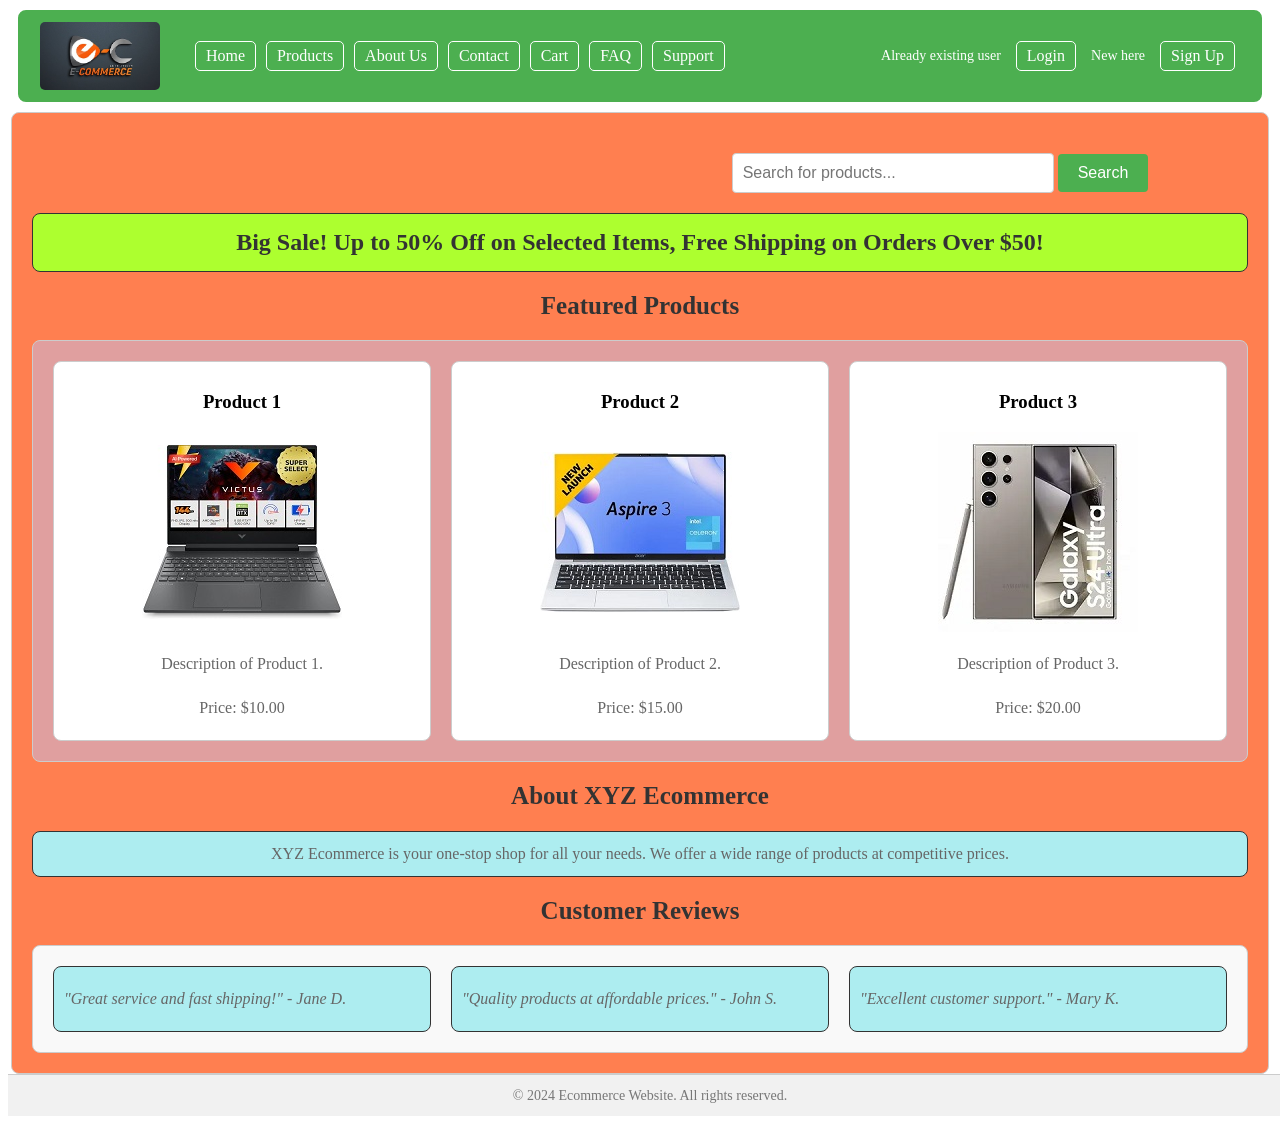
==== E-Commerce website/index.html @ fdeffb08 "adding E commerce project to repo" ====
<!DOCTYPE html>
<html lang="en">
<head>
    <meta charset="UTF-8">
    <meta name="viewport" content="width=device-width, initial-scale=1.0">
    <title>XYZ Ecommerce Website</title>

    <link rel="stylesheet" href="styles.css">
</head>
<body>
    <header>
        <div class="siteheader">
            <img src="ecommerce logo.webp" alt="XYZ Ecommerce Logo" class="logo">
        <nav>
            <ul>
                <a href="#" class="list">Home</a>
                <a href="#" class="list">Products</a>
                <a href="#" class="list">About Us</a>        
                <a href="#" class="list">Contact</a>
                <a href="#" class="list">Cart</a>
                <a href="#" class="list">FAQ</a>
                <a href="#" class="list">Support</a>         
            </ul>         
              <div class="login">
                <span class="para1">Already existing user </span> 
                <a href="#" class="list1">Login</a>
                
                <span class="para1">New here</span> 
                <a href="#" class="list1">Sign Up</a>    
               </div>
        </nav>
        </div>
    </header>

    <main>
        <div class="main-container">
            
            
        <div class="searchbar">
            <input type="text" placeholder="Search for products..." class="searchinput">
            <button class="searchbutton">Search</button>
        </div>
        
        <div class="banner">
            <h2>Big Sale! Up to 50% Off on Selected Items, Free Shipping on Orders Over $50!</h2>
        </div>

       
        <section>
            <h2>Featured Products</h2>
            <div class="product-grid">
                <div class="product-item">
                    <h3 class="product-card h3">Product 1</h3>
                    <div class="product-image-container">
                        <img src="HP laptop.jpg" alt="Product 1" class="product-card img">
                    </div>
                    <p class="product-card p">Description of Product 1.</p>
                    <p class="product-card p">Price: $10.00</p>
                </div>
                <div class="product-item">
                    <h3 class="product-card h3">Product 2</h3>
                    <div class="product-image-container">
                        <img src="acer laptop.jpg" alt="Product 2" class="product-card img">
                    </div>  
                    <p class="product-card p">Description of Product 2.</p>
                    <p class="product-card p">Price: $15.00</p>
                </div>
                <div class="product-item">
                    <h3 class="product-card h3">Product 3</h3>
                    <div class="product-image-container">
                        <img src="samsung image.jpg" alt="Product 3" class="product-card img">
                    </div>
                    <p class="product-card p">Description of Product 3.</p>
                    <p class="product-card p">Price: $20.00</p>
                </div>
            </div>

            <article>
                <h2>About XYZ Ecommerce</h2>
                <p>XYZ Ecommerce is your one-stop shop for all your needs. We offer a wide range of products at competitive prices.</p>
            </article>

            <aside>
                <h2>Customer Reviews</h2>
                <div class="customer-reviews">
                    <div class="review">
                <p>"Great service and fast shipping!" - Jane D.</p>
                    </div>
                    <div class="review">
                <p>"Quality products at affordable prices." - John S.</p>
                    </div>
                    <div class="review">
                <p>"Excellent customer support." - Mary K.</p>
                    </div>
                </div>
            </aside>
        </section>
        </div>
    </main>
</body>    
<footer>
        <p>&copy; 2024 Ecommerce Website. All rights reserved.</p>
</footer>  
    
</html>
---- E-Commerce website/styles.css ----
/* --- 1. Main Header Container (Site Header) --- */
.siteheader {
    background-color: #4CAF50; 
    display: flex;
    flex-direction: row; 
    align-items: center; /* Vertically centers the logo and nav */
    
    color: white;
    padding: 10px 20px; /* Add horizontal padding */
    margin: 10px; 
    border-radius: 8px;
    border: #4CAF50 solid 2px;
    height: auto;
    width: auto; 
}

/* --- 2. Logo Styling --- */
.logo {
    /* Set a reasonable size for the logo */
    width: 120px; 
    height: auto;
    margin-right: 30px; /* Space between logo and navigation */
    border-radius: 5px;
}

/* --- 3. Navigation Container (nav) --- */
nav {
    /* Allow nav to take up all remaining horizontal space */
    flex-grow: 1; 
    display: flex;
    justify-content: space-between; /* Pushes the 'ul' to the left and '.login' to the right */
    align-items: center;
}

/* --- 4. Main Link List (ul) --- */
nav ul {
    /* Remove default list styles and align links */
    display: flex;
    list-style: none;
    padding: 0;
    margin: 0;
}

/* --- 5. Login/Signup Section --- */
.login {
    display: flex;
    align-items: center;
    gap: 10px; /* Space out the login elements */
}

/* --- 6. Adjust List/Button Colors (for visibility on the green background) --- */
.list, .list1 {
    /* Make buttons visually match the header */
    background-color: #4CAF50; 
    color: white; 
    border: 1px solid white;
    font-weight: normal; 
    padding: 5px 10px; 
    margin: 0 5px; 
    text-decoration: none;
    border-radius: 5px;
}
.para1 {
    color: white; /* Ensure text is visible */
    font-size: 14px;
    font-weight: normal;
}

.main-container {
    max-width: auto;
    margin: 0 3px;
    border: #ccc solid 1px;
    border-radius: 8px;
    padding: 20px;
    background-color: coral;
    align-items: center
}

/* h1 {
    font-size: 30px;
    margin: 5px;
    text-align:left;
    color: #333;
}

.login {
    display: flex;
    justify-content: flex-end;
    align-items: center;
}

.hoverlink:hover {
    background-color: lightblue;
    color: white;
    border-radius: 5px;
}   


.list {
    margin: 15px;
    text-decoration: none;
    color: #333;
    font-weight: bold;
    font-size: 18px;
    border: 0.5px solid white;
    padding: 3px;
    border-radius: 10px;
    height: auto;
    width: auto;
    background-color:lightgray;
}

.list1 {
    margin: 5px;
    text-decoration: none;
    color: #333;
    font-weight: bold;
    font-size: 18px;
    border: 0.5px solid white;
    padding: 3px;
    border-radius: 10px;
    background-color:lightgrey;
    justify-content:center;
    align-items: center; 
}


.para1 {
    font-size: 16px;
    color: #333;
    font-weight: bold;  
    text-align: center;
} */

.searchbar {
    margin: 20px auto;
    text-align: center;
    margin-left: 600px;
}                                               

.searchinput {
    width: 300px;
    padding: 10px;
    font-size: 16px;
    border: 1px solid #ccc;
    border-radius: 4px;
}

.searchbutton {
    padding: 10px 20px;
    font-size: 16px;
    background-color: #4CAF50;
    color: white;
    border: none;
    border-radius: 4px;
    cursor: pointer;
}

.searchbutton:hover {
    background-color: #45a049;
}                       

h2 {
    text-align: center;
    margin-top: 20px;
    font-size: 25px;
    color: #333;
}

p {
    font-size: 16px;
    color: #666;
    line-height: 1.5;
    margin: 10px 0;
}

/* --- PRODUCT GRID & ITEMS --- */

.product-grid {
    display: grid;
    /* Use repeat(auto-fit, ...) for responsive columns */
    grid-template-columns: repeat(auto-fit, minmax(250px, 1fr)); 
    gap: 20px;
    padding: 20px;
    border: #ccc solid 1px;
    border-radius: 8px;
    margin: auto;
    background-color: #e09f9f;
}

/* --- PRODUCT GRID & ITEMS --- */

/* --- PRODUCT ITEM CONTAINER --- */
.product-item {
    border: 1px solid #ccc;
    border-radius: 8px;
    padding: 10px;
    text-align: center;
    /* Use a generous height for the entire card to prevent overflow */
    height: auto; 
    overflow: hidden; 
    display: flex; 
    flex-direction: column;
    justify-content: space-between; 
    background-color: #fff;     
}

.product-image-container {
    display: flex;
    justify-content: center;
    align-items: center;
    /* Set a fixed width for the image area to accommodate wide images */
    width: 200px;
    /* Set a large, fixed height for the image area to give wide images vertical room */
    height: 200px; 
    margin: 0 auto 10px auto; 
    /* Ensures the image content fits within this box */
    overflow: hidden; 
}

/* 🖼️ The Image itself */
.product-card img {
    /* Image is forced to fill the entire container box */
    width: 100%; 
    height: 100%;    
    /* CRITICAL: Ensures the entire image is visible (not cropped) */
    object-fit: contain;    
    border-radius: 8px;
}

/* Existing styles below for h3 and p */
.product-card h3 {
    font-size: 18px;
    margin: 10px 0;
}

.product-card p {
    font-size: 16px;
    color: #333;
    margin-top: 5px;
}


footer {
    background-color: #f1f1f1;
    text-align: center;
    padding: 10px;
    /* position: fixed; */
    bottom: 0;
    width: 100%;
    border-top: 1px solid #ccc;
}

footer p {
    margin: 0;
    font-size: 14px;
    color: #777;
}


.customer-reviews {
   display: grid;
   grid-template-columns: repeat(auto-fit, minmax(200px, 1fr));
   gap: 20px;
   padding: 20px;
   border: #ccc solid 1px;
   border-radius: 8px;
   margin: auto;
   background-color: #f9f9f9;

}

article p {
    font-size: 16px;
    color: #666;
    line-height: 1.5;
    margin: auto 0;
    text-align: center;
    border: #333 solid 1px;
    padding: 10px;
    border-radius: 8px;         
    background-color:rgb(173, 237, 240);
}

.review {
    font-style: italic;
    color: #555;
    margin-bottom: auto;
    justify-content: space-between;
    border: #333 solid 1px;
    padding: 10px;
    border-radius: 8px;
    background-color:rgb(173, 237, 240);
}

.banner {
    background-color:greenyellow;
    padding: 15px;
    border-radius: 8px;
    text-align: center;
    margin: 20px auto;
    border: #333 solid 1px;
}

.banner h2 {
    margin: 0;
    font-size: 24px;
    color: #333;
}

@media query (max-width: 600px) {
    .product-grid {
        grid-template-columns: 1fr; 
    }
}
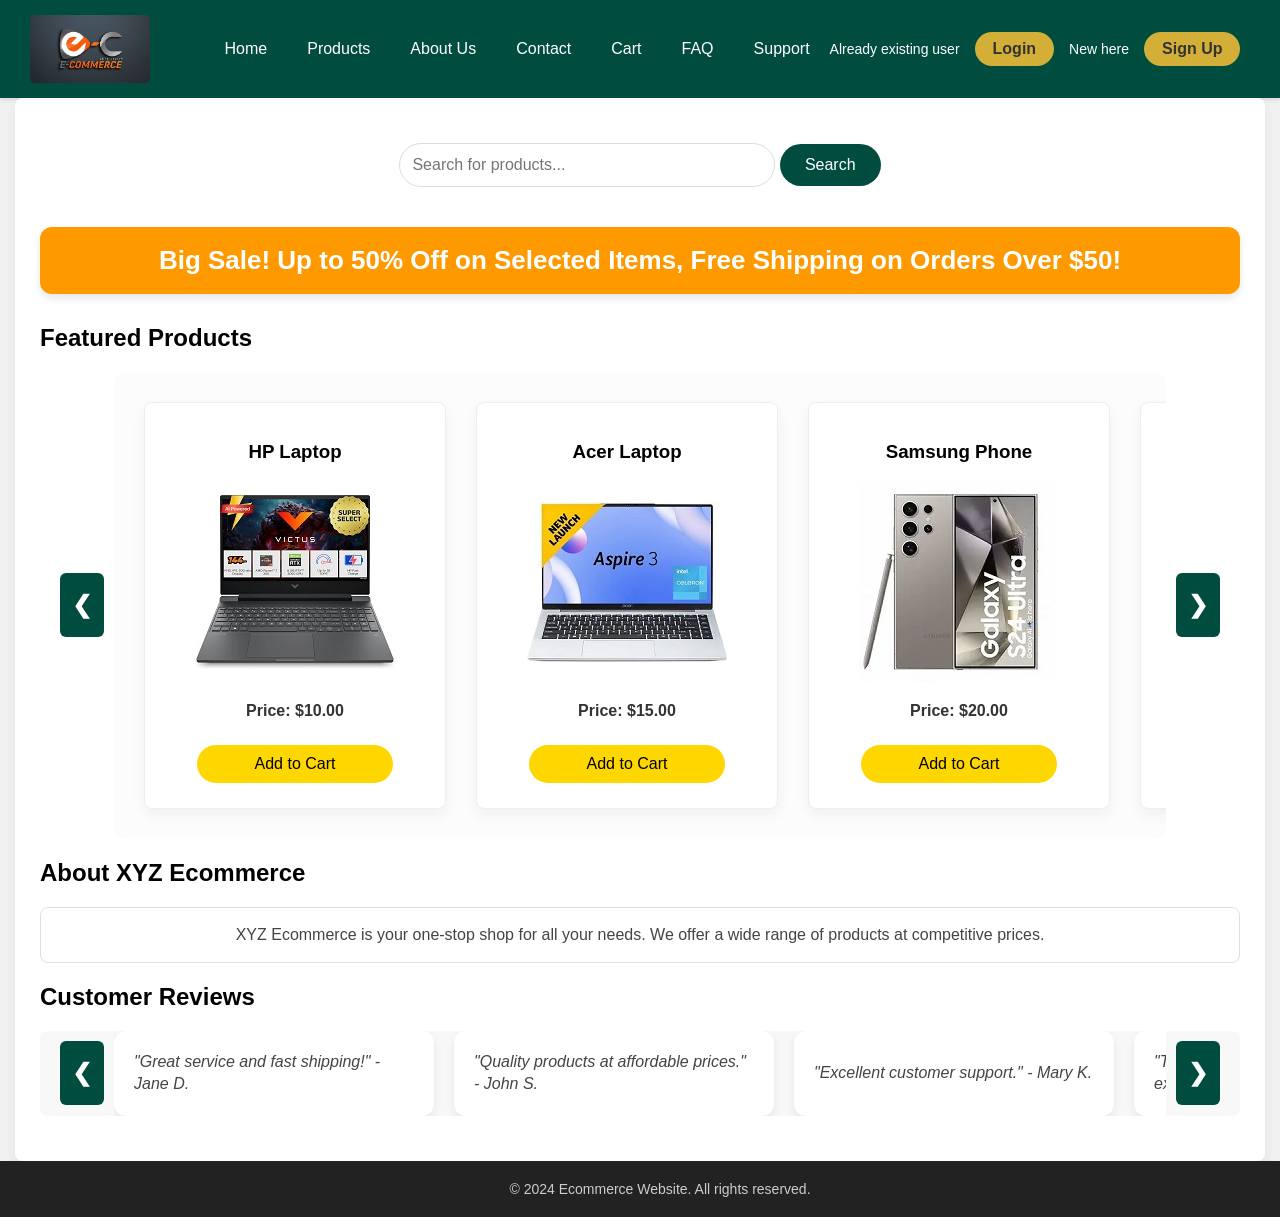
==== commit 27100f5b: "updated file" ====
--- a/E-Commerce website/index.html
+++ b/E-Commerce website/index.html
@@ -6,73 +6,104 @@
     <title>XYZ Ecommerce Website</title>
 
     <link rel="stylesheet" href="styles.css">
+    <script src="script.js" defer></script>
 </head>
 <body>
     <header>
         <div class="siteheader">
-            <img src="ecommerce logo.webp" alt="XYZ Ecommerce Logo" class="logo">
-        <nav>
-            <ul>
-                <a href="#" class="list">Home</a>
-                <a href="#" class="list">Products</a>
-                <a href="#" class="list">About Us</a>        
-                <a href="#" class="list">Contact</a>
-                <a href="#" class="list">Cart</a>
-                <a href="#" class="list">FAQ</a>
-                <a href="#" class="list">Support</a>         
-            </ul>         
-              <div class="login">
-                <span class="para1">Already existing user </span> 
-                <a href="#" class="list1">Login</a>
-                
-                <span class="para1">New here</span> 
-                <a href="#" class="list1">Sign Up</a>    
-               </div>
-        </nav>
-        </div>
+            <div class="header-content"> 
+                <img src="ecommerce logo.webp" alt="XYZ Ecommerce Logo" class="logo">
+                <nav>
+                    <ul>
+                        <a href="#" class="list">Home</a>
+                        <a href="#" class="list">Products</a>
+                        <a href="#" class="list">About Us</a>
+                        <a href="#" class="list">Contact</a>
+                        <a href="#" class="list">Cart</a>
+                        <a href="#" class="list">FAQ</a>
+                        <a href="#" class="list">Support</a>
+                    </ul>
+                    <div class="login">
+                        <span class="para1">Already existing user </span>
+                        <a href="#" class="list1">Login</a>
+
+                        <span class="para1">New here</span>
+                        <a href="#" class="list1">Sign Up</a>
+                    </div>
+                </nav>
+            </div>
+            </div>
     </header>
 
     <main>
         <div class="main-container">
-            
-            
+
+
         <div class="searchbar">
             <input type="text" placeholder="Search for products..." class="searchinput">
             <button class="searchbutton">Search</button>
         </div>
-        
+
         <div class="banner">
             <h2>Big Sale! Up to 50% Off on Selected Items, Free Shipping on Orders Over $50!</h2>
         </div>
 
-       
+
         <section>
             <h2>Featured Products</h2>
+            <div class="slider-wrapper product-slider-wrapper">
+            <button class="slider-arrow prev-arrow">&#10094;</button>
             <div class="product-grid">
                 <div class="product-item">
-                    <h3 class="product-card h3">Product 1</h3>
+                    <h3 class="product-card h3">HP Laptop</h3>
                     <div class="product-image-container">
                         <img src="HP laptop.jpg" alt="Product 1" class="product-card img">
                     </div>
-                    <p class="product-card p">Description of Product 1.</p>
                     <p class="product-card p">Price: $10.00</p>
+                    <button class="add-to-cart-button">Add to Cart</button>
                 </div>
                 <div class="product-item">
-                    <h3 class="product-card h3">Product 2</h3>
+                    <h3 class="product-card h3">Acer Laptop</h3>
                     <div class="product-image-container">
                         <img src="acer laptop.jpg" alt="Product 2" class="product-card img">
-                    </div>  
-                    <p class="product-card p">Description of Product 2.</p>
+                    </div>
                     <p class="product-card p">Price: $15.00</p>
+                    <button class="add-to-cart-button">Add to Cart</button>
                 </div>
                 <div class="product-item">
-                    <h3 class="product-card h3">Product 3</h3>
+                    <h3 class="product-card h3">Samsung Phone</h3>
                     <div class="product-image-container">
                         <img src="samsung image.jpg" alt="Product 3" class="product-card img">
                     </div>
-                    <p class="product-card p">Description of Product 3.</p>
-                    <p class="product-card p">Price: $20.00</p>
+                    <p class="product-card p">Price: $20.00</p> 
+                    <button class="add-to-cart-button">Add to Cart</button>
                 </div>
+                <div class="product-item">
+                     <h3 class="product-card h3">Boat Headphones</h3>
+                     <div class="product-image-container">
+                     <img src="headphone.jpg" alt="Product 4" class="product-card img">
+                     </div>
+                     <p class="product-card p">Price: $25.00</p>
+                     <button class="add-to-cart-button">Add to Cart</button>
+                </div>
+                <div class="product-item">
+                     <h3 class="product-card h3">Boult Smart Watch</h3>
+                     <div class="product-image-container">
+                       <img src="smart_watch.jpg" alt="Product 5" class="product-card img">
+                     </div>
+                     <p class="product-card p">Price: $30.00</p>
+                     <button class="add-to-cart-button">Add to Cart</button>
+                </div>
+                <div class="product-item">
+                     <h3 class="product-card h3">Zeb Wireless Mouse</h3>
+                     <div class="product-image-container">
+                     <img src="mouse.jpg" alt="Product 6" class="product-card img">
+                     </div>
+                     <p class="product-card p">Price: $35.00</p>
+                     <button class="add-to-cart-button">Add to Cart</button>
+                </div>
+            </div>
+            <button class="slider-arrow next-arrow">&#10095;</button>
             </div>
 
             <article>
@@ -82,24 +113,37 @@
 
             <aside>
                 <h2>Customer Reviews</h2>
+                <div class="reviews-slider-wrapper">
+                <button class="slider-arrow prev-arrow">&#10094;</button>
                 <div class="customer-reviews">
                     <div class="review">
-                <p>"Great service and fast shipping!" - Jane D.</p>
+                       <p>"Great service and fast shipping!" - Jane D.</p>
                     </div>
                     <div class="review">
-                <p>"Quality products at affordable prices." - John S.</p>
+                         <p>"Quality products at affordable prices." - John S.</p>
                     </div>
                     <div class="review">
-                <p>"Excellent customer support." - Mary K.</p>
+                         <p>"Excellent customer support." - Mary K.</p>
                     </div>
+                    <div class="review">
+                         <p>"The product quality exceeded my expectations." - Sarah L.</p>
+                     </div>
+                     <div class="review">
+                          <p>"Highly recommend XYZ Ecommerce!" - Mike B.</p>
+                     </div>
+                     <div class="review">
+                          <p>"Fast delivery and great communication." - Anna F.</p>
+                     </div>
                 </div>
+                <button class="slider-arrow next-arrow">&#10095;</button>
+              </div>
             </aside>
         </section>
         </div>
     </main>
-</body>    
+</body>
 <footer>
         <p>&copy; 2024 Ecommerce Website. All rights reserved.</p>
-</footer>  
-    
+</footer>
+
 </html>
--- a/E-Commerce website/styles.css
+++ b/E-Commerce website/styles.css
@@ -1,316 +1,451 @@
-/* --- 1. Main Header Container (Site Header) --- */
+/* ========================================================= */
+/* 1. LAYOUT & CONTAINERS (Body, Main Container, Search/Banner) */
+/* ========================================================= */
+
+body {
+    font-family: 'Segoe UI', Tahoma, Geneva, Verdana, sans-serif;
+    margin: 0;
+    background-color: #f0f0f0; /* Subtle light grey background */
+}
+
+.main-container {
+    max-width: 1200px; /* Consistent max-width for main content */
+    margin: 0 auto;
+    border: none;
+    border-radius: 8px;
+    padding: 25px;
+    background-color: #ffffff; /* Pure white container for contrast */
+    box-shadow: 0 4px 10px rgba(0, 0, 0, 0.05);
+}
+
+/* --- SALE BANNER (Golden Accent) --- */
+.banner {
+    background-color: #ff9900; /* Elegant Gold Accent */
+    padding: 18px;
+    border-radius: 12px;
+    text-align: center;
+    margin: 30px auto;
+    border: none;
+    box-shadow: 0 4px 8px rgba(0, 0, 0, 0.1);
+}
+
+.banner h2 {
+    margin: 0;
+    font-size: 26px;
+    color:white; /* Darker text for contrast on gold */
+    font-weight: 600;
+}
+
+.searchbar {
+    margin: 20px auto 40px auto;
+    text-align: center;
+}
+
+.searchinput {
+    width: 350px;
+    padding: 12px;
+    font-size: 16px;
+    border: 1px solid #ddd;
+    border-radius: 25px;
+    transition: border-color 0.3s;
+}
+.searchinput:focus {
+    border-color: #004d40; /* Dark Green focus color */
+    outline: none;
+}
+
+.searchbutton {
+    padding: 12px 25px;
+    font-size: 16px;
+    background-color: #004d40; /* Primary: Deep Forest Green */
+    color: white;
+    border: none;
+    border-radius: 25px;
+    cursor: pointer;
+    transition: background-color 0.2s, transform 0.2s;
+}
+
+/* ========================================================= */
+/* 2. HEADER & NAVIGATION */
+/* ========================================================= */
+
+/* 1. Outer Container: Sets Full-Width Background */
 .siteheader {
-    background-color: #4CAF50; 
-    display: flex;
-    flex-direction: row; 
-    align-items: center; /* Vertically centers the logo and nav */
-    
-    color: white;
-    padding: 10px 20px; /* Add horizontal padding */
-    margin: 10px; 
-    border-radius: 8px;
-    border: #4CAF50 solid 2px;
+    background-color: #004d40; /* Primary: Deep Forest Green */
+    display: block;
+    padding: 0;
+    margin: 0;
+    border-radius: 0;
+    box-shadow: 0 2px 4px rgba(0, 0, 0, 0.1);
+    width: 100%;
+}
+
+/* 2. Inner Container: Manages Content Alignment */
+.header-content {
+    max-width: 1400px;
+    margin: 0 auto;
+    padding: 15px 30px;
+    display: flex;
+    flex-direction: row;
+    align-items: center;
+    justify-content: space-between;
+    color: white;
+}
+
+.logo {
+    width: 120px;
     height: auto;
-    width: auto; 
-}
-
-/* --- 2. Logo Styling --- */
-.logo {
-    /* Set a reasonable size for the logo */
-    width: 120px; 
-    height: auto;
-    margin-right: 30px; /* Space between logo and navigation */
+    margin-right: 50px;
     border-radius: 5px;
-}
-
-/* --- 3. Navigation Container (nav) --- */
+    flex-shrink: 0;
+}
+
 nav {
-    /* Allow nav to take up all remaining horizontal space */
-    flex-grow: 1; 
-    display: flex;
-    justify-content: space-between; /* Pushes the 'ul' to the left and '.login' to the right */
-    align-items: center;
-}
-
-/* --- 4. Main Link List (ul) --- */
+    flex-grow: 1;
+    display: flex;
+    justify-content: center; /* Centered navigation links */
+    align-items: center;
+}
+
 nav ul {
-    /* Remove default list styles and align links */
     display: flex;
     list-style: none;
     padding: 0;
     margin: 0;
 }
 
-/* --- 5. Login/Signup Section --- */
 .login {
     display: flex;
     align-items: center;
-    gap: 10px; /* Space out the login elements */
-}
-
-/* --- 6. Adjust List/Button Colors (for visibility on the green background) --- */
+    gap: 10px;
+    flex-shrink: 0;
+}
+
+/* Nav and Login Links */
 .list, .list1 {
-    /* Make buttons visually match the header */
-    background-color: #4CAF50; 
-    color: white; 
-    border: 1px solid white;
-    font-weight: normal; 
-    padding: 5px 10px; 
-    margin: 0 5px; 
+    background-color: transparent;
+    color: white;
+    border: none;
+    font-weight: 500;
+    padding: 8px 15px;
+    margin: 0 5px;
     text-decoration: none;
-    border-radius: 5px;
-}
+    border-radius: 4px;
+    transition: background-color 0.2s ease-in-out;
+}
+/* Login/Signup button stands out with golden accent */
+.login .list1 {
+    background-color: #d4af37; /* Golden Accent */
+    color: #333333; /* Darker text for contrast on gold */
+    border-radius: 20px;
+    font-weight: 600;
+    padding: 8px 18px;
+    border: none;
+}
+
 .para1 {
-    color: white; /* Ensure text is visible */
+    color: white;
     font-size: 14px;
-    font-weight: normal;
-}
-
-.main-container {
-    max-width: auto;
-    margin: 0 3px;
-    border: #ccc solid 1px;
+    font-weight: 300;
+}
+
+/* ========================================================= */
+/* 3. HOVER EFFECTS */
+/* ========================================================= */
+
+.searchbutton:hover {
+    background-color: #00796b; /* Lighter green on hover */
+    transform: scale(1.02);
+}
+
+.list:hover {
+    background-color: rgba(255, 255, 255, 0.15); /* Subtle white overlay */
+    transform: none;
+    box-shadow: none;
+}
+.login .list1:hover {
+    background-color: #c09f30; /* Slightly darker gold on hover */
+    transform: scale(1.05);
+}
+
+.product-item:hover {
+    transform: translateY(-8px);
+    box-shadow: 0 15px 30px rgba(0, 0, 0, 0.1);
+    border: 1px solid #d4af37; /* Golden border on hover */
+}
+
+.review:hover {
+    background-color: #e6ffe6; /* Very light green for review hover */
+    box-shadow: 0 4px 8px rgba(0, 0, 0, 0.08);
+}
+
+/* ========================================================= */
+/* 4. PRODUCT GRID (SLIDER SETUP) */
+/* ========================================================= */
+
+/* --- SLIDER WRAPPER STYLES --- */
+.slider-wrapper {
+    display: flex;
+    align-items: center;
+    max-width: 1200px;
+    margin: 20px auto;
+    padding: 0 10px;
+    position: relative;
+}
+
+/* --- ARROW STYLES --- */
+.slider-arrow {
+    background-color: #004d40; /* Primary: Deep Forest Green */
+    color: white;
+    border: none;
+    padding: 18px 12px;
+    font-size: 24px;
+    font-weight: bold;
+    border-radius: 6px;
+    z-index: 10;
+    margin: 0 10px;
+    flex-shrink: 0;
+    transition: background-color 0.2s;
+}
+
+.slider-arrow:hover {
+    background-color: #00796b; /* Lighter green on hover */
+}
+
+/* --- PRODUCT GRID CONTAINER --- */
+.product-grid {
+    display: flex;
+    flex-wrap: nowrap;
+    gap: 30px;
+    padding: 30px;
+    border: none;
+    border-radius: 12px;
+    flex-grow: 1;
+    overflow-x: hidden;
+    background-color: #fcfcfc; /* Almost white in a light grey container */
+
+    -ms-overflow-style: none;
+    scrollbar-width: none;
+}
+
+.product-grid::-webkit-scrollbar {
+    display: none;
+}
+
+/* --- PRODUCT CARD STYLES --- */
+
+.product-item {
+    flex-shrink: 0;
+    width: 280px;
+    border: 1px solid #eee; /* Very subtle border */
     border-radius: 8px;
-    padding: 20px;
-    background-color: coral;
-    align-items: center
-}
-
-/* h1 {
-    font-size: 30px;
-    margin: 5px;
-    text-align:left;
-    color: #333;
-}
-
-.login {
-    display: flex;
-    justify-content: flex-end;
-    align-items: center;
-}
-
-.hoverlink:hover {
-    background-color: lightblue;
-    color: white;
-    border-radius: 5px;
-}   
-
-
-.list {
-    margin: 15px;
-    text-decoration: none;
+    padding: 20px 10px;
+    text-align: center;
+    height: auto;
+    overflow: hidden;
+    display: flex;
+    flex-direction: column;
+    justify-content: space-between;
+    background-color: #fff;
+    box-shadow: 0 6px 15px rgba(0, 0, 0, 0.05);
+    transition: box-shadow 0.3s ease-in-out, transform 0.3s ease-in-out;
+    cursor: pointer;
+}
+
+.product-image-container {
+    display: flex;
+    justify-content: center;
+    align-items: center;
+    width: 200px;
+    height: 200px;
+    margin: 0 auto 10px auto;
+    overflow: hidden;
+}
+
+.product-card img {
+    width: 100%;
+    height: 100%;
+    object-fit: contain;
+    border-radius: 8px;
+}
+
+.product-item p {
+    margin: 10px 0;
+    font-size: 16px;
     color: #333;
     font-weight: bold;
-    font-size: 18px;
-    border: 0.5px solid white;
-    padding: 3px;
-    border-radius: 10px;
-    height: auto;
-    width: auto;
-    background-color:lightgray;
-}
-
-.list1 {
-    margin: 5px;
-    text-decoration: none;
-    color: #333;
-    font-weight: bold;
-    font-size: 18px;
-    border: 0.5px solid white;
-    padding: 3px;
-    border-radius: 10px;
-    background-color:lightgrey;
-    justify-content:center;
-    align-items: center; 
-}
-
-
-.para1 {
-    font-size: 16px;
-    color: #333;
-    font-weight: bold;  
-    text-align: center;
+}
+
+/* .product-item .add-to-cart-button {
+    margin-top: 15px;
+    padding: 10px 0;
+    background-color: #004d40; 
+    color: white;
+    border: none;
+    border-radius: 25px;
+    font-size: 16px;
+    font-weight: 600;
+    cursor: pointer;
+    transition: background-color 0.2s, transform 0.2s;
 } */
 
-.searchbar {
-    margin: 20px auto;
-    text-align: center;
-    margin-left: 600px;
-}                                               
-
-.searchinput {
-    width: 300px;
-    padding: 10px;
-    font-size: 16px;
-    border: 1px solid #ccc;
-    border-radius: 4px;
-}
-
-.searchbutton {
-    padding: 10px 20px;
-    font-size: 16px;
-    background-color: #4CAF50;
-    color: white;
-    border: none;
-    border-radius: 4px;
+.product-item .add-to-cart-button {
+    /* Style the button container */
+    width: 70%; /* Make button nearly full width of the card */
+    padding: 10px 0;
+    margin: 15px auto 5px auto; /* Center button and give it space */
+    display: block; /* Important for using width/margin auto */
+    
+    /* Colors and typography */
+    background-color:gold; /* Primary: Deep Forest Green */
+    color: black;
+    font-size: 16px;
+    font-weight: 300;
+    
+    /* Shape and interactions */
+    border: none;
+    border-radius: 25px; /* Fully rounded corners */
     cursor: pointer;
-}
-
-.searchbutton:hover {
-    background-color: #45a049;
-}                       
-
-h2 {
-    text-align: center;
-    margin-top: 20px;
-    font-size: 25px;
-    color: #333;
-}
-
-p {
-    font-size: 16px;
-    color: #666;
-    line-height: 1.5;
-    margin: 10px 0;
-}
-
-/* --- PRODUCT GRID & ITEMS --- */
-
-.product-grid {
-    display: grid;
-    /* Use repeat(auto-fit, ...) for responsive columns */
-    grid-template-columns: repeat(auto-fit, minmax(250px, 1fr)); 
-    gap: 20px;
-    padding: 20px;
-    border: #ccc solid 1px;
-    border-radius: 8px;
-    margin: auto;
-    background-color: #e09f9f;
-}
-
-/* --- PRODUCT GRID & ITEMS --- */
-
-/* --- PRODUCT ITEM CONTAINER --- */
-.product-item {
-    border: 1px solid #ccc;
-    border-radius: 8px;
-    padding: 10px;
-    text-align: center;
-    /* Use a generous height for the entire card to prevent overflow */
-    height: auto; 
-    overflow: hidden; 
-    display: flex; 
-    flex-direction: column;
-    justify-content: space-between; 
-    background-color: #fff;     
-}
-
-.product-image-container {
-    display: flex;
-    justify-content: center;
-    align-items: center;
-    /* Set a fixed width for the image area to accommodate wide images */
-    width: 200px;
-    /* Set a large, fixed height for the image area to give wide images vertical room */
-    height: 200px; 
-    margin: 0 auto 10px auto; 
-    /* Ensures the image content fits within this box */
-    overflow: hidden; 
-}
-
-/* 🖼️ The Image itself */
-.product-card img {
-    /* Image is forced to fill the entire container box */
-    width: 100%; 
-    height: 100%;    
-    /* CRITICAL: Ensures the entire image is visible (not cropped) */
-    object-fit: contain;    
-    border-radius: 8px;
-}
-
-/* Existing styles below for h3 and p */
-.product-card h3 {
-    font-size: 18px;
-    margin: 10px 0;
-}
-
-.product-card p {
-    font-size: 16px;
-    color: #333;
-    margin-top: 5px;
-}
-
-
-footer {
-    background-color: #f1f1f1;
-    text-align: center;
-    padding: 10px;
-    /* position: fixed; */
-    bottom: 0;
-    width: 100%;
-    border-top: 1px solid #ccc;
-}
-
-footer p {
-    margin: 0;
-    font-size: 14px;
-    color: #777;
-}
-
-
-.customer-reviews {
-   display: grid;
-   grid-template-columns: repeat(auto-fit, minmax(200px, 1fr));
-   gap: 20px;
-   padding: 20px;
-   border: #ccc solid 1px;
-   border-radius: 8px;
-   margin: auto;
-   background-color: #f9f9f9;
-
-}
+    transition: background-color 0.2s, transform 0.2s;
+}
+
+.product-item .add-to-cart-button:hover {
+    background-color: #004d40; /* Golden Accent on hover */
+    color: white  ; /* Darker text on gold for better contrast */
+    transform: translateY(-2px); /* Subtle lift effect */
+    box-shadow: 0 4px 8px rgba(0, 0, 0, 0.1);
+}
+
+/* ========================================================= */
+/* 5. REVIEWS & ARTICLES */
+/* ========================================================= */
 
 article p {
     font-size: 16px;
-    color: #666;
+    color: #444;
     line-height: 1.5;
     margin: auto 0;
     text-align: center;
-    border: #333 solid 1px;
-    padding: 10px;
-    border-radius: 8px;         
-    background-color:rgb(173, 237, 240);
-}
-
-.review {
-    font-style: italic;
-    color: #555;
-    margin-bottom: auto;
-    justify-content: space-between;
-    border: #333 solid 1px;
-    padding: 10px;
-    border-radius: 8px;
-    background-color:rgb(173, 237, 240);
-}
-
-.banner {
-    background-color:greenyellow;
+    border: 1px solid #e0e0e0;
     padding: 15px;
     border-radius: 8px;
+    background-color: #ffffff;
+}
+
+/* --- REVIEWS SLIDER WRAPPER STYLE --- */
+.reviews-slider-wrapper {
+    display: flex;
+    align-items: center;
+    max-width: 1200px;
+    margin: 20px auto;
+    padding: 0 10px;
+    position: relative;
+    background-color: #f8f8f8; /* Slightly lighter grey than body, but darker than main-container */
+    border-radius: 8px;
+}
+
+.customer-reviews {
+    display: flex;
+    flex-wrap: nowrap;
+    gap: 20px;
+    flex-grow: 1;
+    overflow-x: hidden;
+
+    -ms-overflow-style: none;
+    scrollbar-width: none;
+}
+
+.customer-reviews::-webkit-scrollbar {
+    display: none;
+}
+
+.review {
+    flex-shrink: 0;
+    width: 280px;
+    display: flex;
+    flex-direction: column;
+    justify-content: center;
+
+    font-style: italic;
+    color: #444;
+    border: none;
+    padding: 20px;
+    border-radius: 12px;
+    background-color: #ffffff; /* Pure white review boxes */
+    box-shadow: 0 4px 10px rgba(0, 0, 0, 0.08);
+    transition: all 0.3s ease;
+}
+
+.review p {
+    margin: 0;
+    text-align: left;
+    line-height: 1.4;
+}
+
+/* ========================================================= */
+/* 6. FOOTER & MEDIA QUERIES */
+/* ========================================================= */
+
+footer {
+    background-color: #222; /* Darker charcoal footer */
     text-align: center;
-    margin: 20px auto;
-    border: #333 solid 1px;
-}
-
-.banner h2 {
-    margin: 0;
-    font-size: 24px;
-    color: #333;
-}
-
-@media query (max-width: 600px) {
-    .product-grid {
-        grid-template-columns: 1fr; 
-    }
-}
-    +    padding: 20px;
+    bottom: 0;
+    width: 100%;
+    border-top: none;
+    color: #ccc;
+}
+
+footer p {
+    margin: 0;
+    font-size: 14px;
+    color: #ccc;
+}
+
+/* --- MOBILE RESPONSIVENESS (Max-width: 600px) --- */
+@media (max-width: 600px) {
+    /* Header content stacking for mobile */
+    .header-content {
+        flex-direction: column;
+        align-items: center;
+        padding: 10px; /* Adjust padding for mobile header */
+    }
+
+    nav ul {
+        justify-content: center;
+        flex-wrap: wrap;
+        margin-top: 10px;
+    }
+
+    .logo {
+        margin-right: 0;
+        margin-bottom: 10px;
+    }
+
+    .login {
+        margin-top: 10px; /* Add space above login section */
+    }
+
+    /* Product and review grids stacking for mobile */
+    .product-grid,
+    .customer-reviews {
+        overflow-x: visible;
+        flex-wrap: wrap;
+        justify-content: center;
+        padding: 10px;
+    }
+
+    .product-item,
+    .review {
+        width: 95%;
+        margin-bottom: 20px;
+    }
+
+    .slider-wrapper,
+    .reviews-slider-wrapper {
+        max-width: 100%;
+    }
+    .slider-arrow {
+        display: none;
+    }
+}
